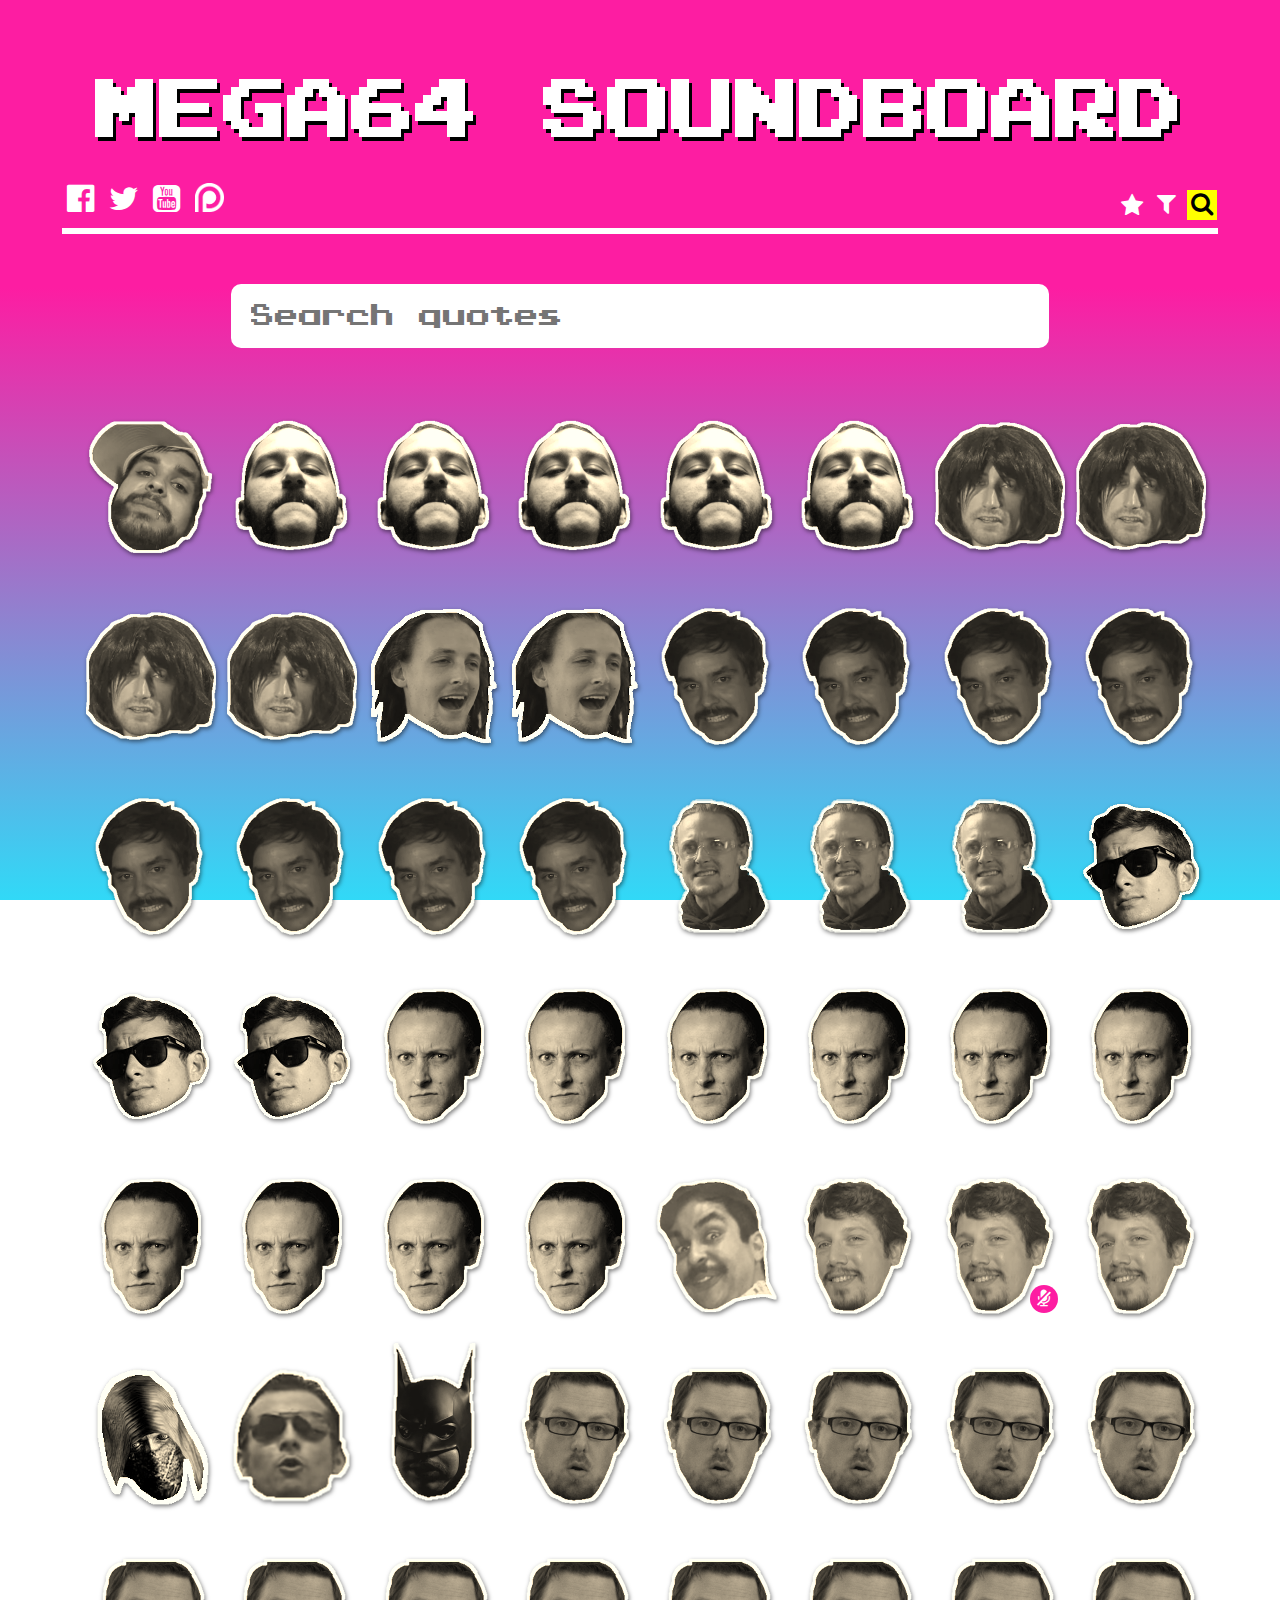
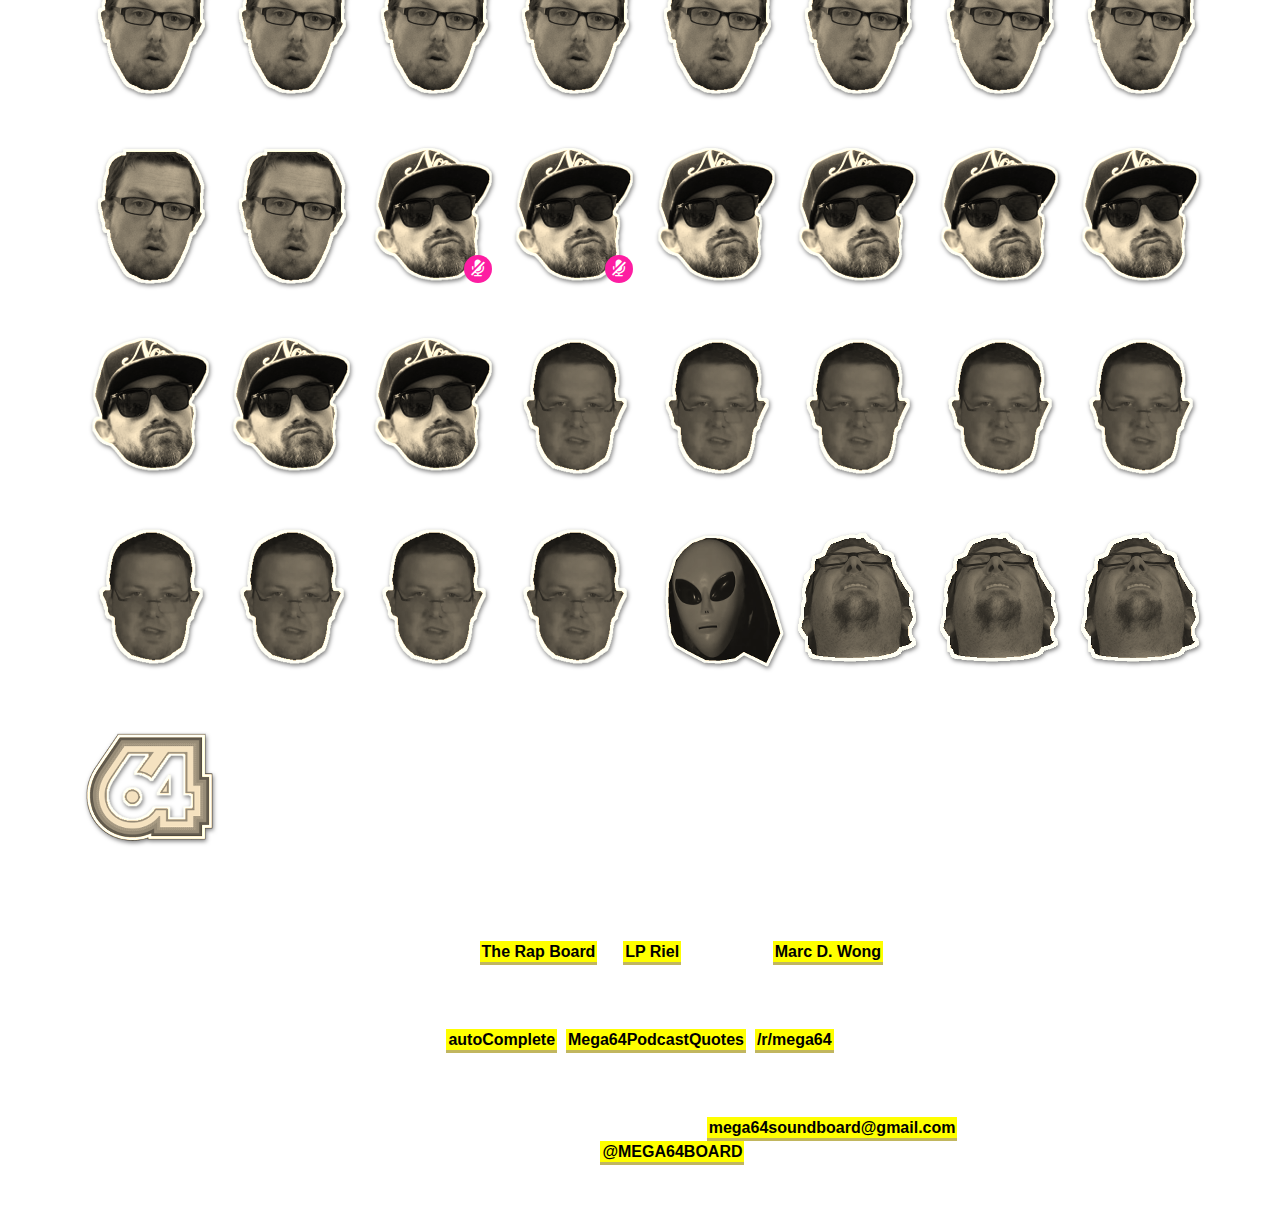
==== index.html @ 9508bbd2 "Banger from way back" ====
<!DOCTYPE html>
<html lang="en">
<head>

  <title>MEGA64 SOUNDBOARD</title>
  <meta charset="UTF-8">
  <meta name="viewport" content="width=device-width, initial-scale=1">
  <meta http-equiv="X-UA-Compatible" content="ie=edge">
  <meta name="description" content="THE ULTIMATE WEBPAGE FOR INTERNET SOLDIERZ. LISTEN TO YOUR FAVORITE MEGA64 QUOTES ON REPEAT UNTIL YOUR BRAIN EXPLODES.">
  <meta name="robots" content="noindex">
  <link rel="stylesheet" type="text/css" href="css/board.css" />
  <link rel="stylesheet" type="text/css" href="css/press-start-k.css" />
  <link rel="stylesheet" type="text/css" href="css/auto-complete.css" />
  <link rel="stylesheet" href="https://maxcdn.bootstrapcdn.com/font-awesome/4.4.0/css/font-awesome.min.css">
  <script src="https://code.jquery.com/jquery-2.2.4.min.js"></script>
  <script src="./data/board-data.js"></script>
</head>
<body>

  <div id="board">

    <div id="title">
      <ul id="social-buttons">
        <a href="https://www.facebook.com/Mega64/" title="Mega64 Facebook" target="_blank"><li class="fa fa-facebook-official"></li></a>
        <a href="https://twitter.com/mega64" title="Mega64 Twitter" target="_blank"><li class="fa fa-twitter"></li></a>
        <a href="https://www.youtube.com/user/RoccoB64" title="Mega64 YouTube Channel" target="_blank"><li class="fa fa-youtube-square"></li></a>
        <a href="https://www.patreon.com/mega64" title="PLEDGE $1000 TO MEGA64 NOW" target="_blank"><li class="patreon-icon"><img src="images/patreon_logo.png" /></li></a>
      </ul>
      <h1><a href="http://mega64.com/" target="_blank">MEGA64</a><span> SOUND<span id="title-board">BOARD</span></span></h1>
      <ul id="search-filter">
        <li id="favorites-star" title="Favorites"><i class="fa fa-star"></i></li>
        <li id="filter-icon" title="Filter by Member"><i class="fa fa-filter"></i></li>
        <li id="search-glass" class="filter-active" title="Search"><i class="fa fa-search"></i></li>
        <div id="filter-highlight">

        </div>
      </ul>
    </div>
    <div id="mobileInstructions">
      <p>
        <pre><code><span class="yellow-highlight">Mobile:</span> Press portrait once to display quote, twice to play sound. Sound may take a bit to load.</code></pre>
      </p>
      <div id="gotIt">
        Got it!
      </div>
      <div class="small-divider">

      </div>
    </div>
    <div id="filters">
      <div id="search">
        <input name="search" type="text" placeholder="Search quotes"/><div id="search-clear">
          <i class="fa fa-times"></i>
        </div>
      </div>
      <ul id="filter-list">
        <li class="quote-filter rocco-filter">Rocco</li>
        <li class="quote-filter shawn-filter">Shawn</li>
        <li class="quote-filter derrick-filter">Derrick</li>
        <li class="quote-filter garrett-filter">Garrett</li>
        <li class="quote-filter eric-filter">Eric</li>
        <li class="quote-filter kevin-filter">Kevin</li>
        <li class="quote-filter bryan-filter">Bryan</li>
      </ul>
      <div id="favorites">
        <h2>Favorites Feature<br/>
          - Now In Development -</h2>
      </div>
    </div>

    <ul id="board-list">


    </ul>

    <div id="footer">
      <p>
        Inspired by <a class="yellow-highlight" href="http://therapboard.com/" target="_blank">The Rap Board</a> by <a  class="yellow-highlight" href="http://work.lpriel.com/" target="_blank">LP Riel</a>. Created by <a  class="yellow-highlight" href="https://twitter.com/marcdwong" target="_blank">Marc D. Wong</a><br />
        ---
      </p>
      <p>
        with a little help from my friends: <br/>
        <a class="yellow-highlight" href="https://github.com/Pixabay/JavaScript-autoComplete" target="_blank">autoComplete</a>, <a class="yellow-highlight" href="https://twitter.com/Mega64_Quotes" target="_blank">Mega64PodcastQuotes</a>, <a class="yellow-highlight" href="https://www.reddit.com/r/mega64/" target="_blank">/r/mega64</a><br />
        ---
      </p>
      <p>
        Don't see your favorite quote?<br/>
        Send comments, suggestions, bugs, and/or insults to: <a class="yellow-highlight"  href="mailto:mega64soundboard@gmail.com">mega64soundboard@gmail.com</a><br/>
        Or tweet <a class="yellow-highlight" href="https://twitter.com/mega64board" target="_blank">@MEGA64BOARD</a>
      </p>
    </div>
  </div>

  <div id="cookies">
    <img id="timtam1" src="./images/cookie.png" alt="TimTam CookieGate WHO ATE DERRICK'S TIMTAMS?"/>
    <p>
      This site uses cookies to improve your experience. No cookie is above the law.
    </p>
    <img id="timtam2" src="./images/cookie.png" alt="TimTam CookieGate WHO ATE DERRICK'S TIMTAMS?"/>
    <div id="close-timtams">
      <i class="fa fa-times"></i>
    </div>
  </div>

  <div id="backToTop">
    <i class="fa fa-chevron-up"></i>
  </div>


  <script src="./js/board.js"></script>
  <script src="./js/auto-complete.min.js"></script>

  <!--Google Analytics Tracking Code-->
  <script>
  (function(i,s,o,g,r,a,m){i['GoogleAnalyticsObject']=r;i[r]=i[r]||function(){
  (i[r].q=i[r].q||[]).push(arguments)},i[r].l=1*new Date();a=s.createElement(o),
  m=s.getElementsByTagName(o)[0];a.async=1;a.src=g;m.parentNode.insertBefore(a,m)
  })(window,document,'script','https://www.google-analytics.com/analytics.js','ga');

  ga('create', 'UA-89034305-1', 'auto');
  ga('send', 'pageview');

  </script>

</body>

<!--
Watch out.

The video game industry... It's a separate reality.

I'm not even sure my game is mine.

Are you sure your game is yours?
-->

</html>
---- css/board.css ----
body {
  font-family:sans-serif;
  background:linear-gradient(to bottom, rgba(253, 29, 162, 1) 0%, rgba(253, 29, 162, 1) 32%, rgba(49, 217, 247, 1) 100%);
  background-repeat:no-repeat;
  background-attachment: fixed;
  background-size: cover;
  color:white;
  width:auto;
  height:auto;
  overflow-x:hidden;
  margin:0px;
}


#social-buttons {
  display:inline-block;
  position: absolute;
  left:0px;
  bottom:0px;
  padding-left:0px;
  list-style-type:none;
  margin-bottom:10px;
}

#social-buttons li {
  display:inline-block;
  font-size:32px;
  color:white;
  margin:0 5px;
}

.patreon-icon{
  position:relative;
  top:2px;
}

#search-filter {
  display:inline-block;
  position: absolute;
  right:0px;
  bottom:0px;
  list-style-type:none;
  margin-bottom:10px;
}

#search-filter li {
  display:inline-block;
  font-size:24px;
  color:white;
  margin:0 5px;
  cursor:pointer;
}

#filter-highlight {
  position:absolute;
  background:yellow;
  width:30px;
  height:30px;
  right:1px !important;
  left:auto;
  bottom:-2px;
  z-index:-64;
  transition:0.5s;
}

#search-filter .filter-active {
  color:black;
}
.fa-star {
  position:relative;
  top:2px;
}

#title {
  text-align:center;
  width:95%;
  margin:0 auto 50px;
  display:block;
  position:relative;
  border-bottom:6px solid white;
}
#title h1 {
  font-family:PressStartKRegular, sans-serif;
  -webkit-filter: drop-shadow(3px 4px 0px rgba(0,0,0,1));
}

#title h1 a {
  text-decoration: none;
  color:white;
}

#title h1 img {
  width:200px;
  vertical-align: middle;
  margin-right:20px;
}

#title h1 a:hover,
#title h1 a:hover + span {
  animation: blink 0.1s linear infinite;
}

#title h1 span {
  cursor:default;
}

h1 {
  display:inline-block;
  font-size:64px;
  margin:80px 0 84px;
}
h2{
  margin:0 auto;
}
#search {
  width:80%;
  text-align: center;
  margin:0 auto;
  display:;
  position: relative;
}
#search:focus,
#search input:focus {
  outline:none;
}

#search input {
  width:80%;
  height:64px;
  font-size:24px;
  padding:0 20px;
  border-radius:10px;
  border:none;
  position: relative;
  font-family:PressStartKRegular, sans-serif;
}

#search-clear {
  display:none;
  position: absolute;
  right: 10%;
  font-size: 28px;
  opacity: 0.5;
  top: 26%;
  color: #333;
  /*display: inline-block;*/
  cursor:pointer;
}

#board {
  margin:0 auto;
  width:95%;
  text-align:center;
  display: block;
  position: relative;
}

#mobileInstructions {
  width:100%;
  text-align:center;
  display:none;
}
#mobileInstructions p {
  font-size:18px;
}
#mobileInstructions pre{
  white-space:pre-wrap;
  font-size:16px;
}
.yellow-highlight {
  background:yellow;
  color:black;
  padding:2px;
}
#gotIt {
  width:80px;
  height:23px;
  font-size:18px;
  font-weight:bold;
  border-radius:10px;
  background:yellow;
  color:black;
  padding:5px;
  margin:10px auto;
  cursor:pointer;
  box-shadow:2px 2px 1px rgba(51, 51, 51, 0.5);
}
.small-divider {
  width:95%;
  background:white;
  height:6px;
  margin:20px auto;

}

#filters {
  width:100%;
  height:64px;
}
#filter-list {
  list-style-type:none;
  width:100%;
  padding-left:0px;
  display:none;
}
.quote-filter {
  display:inline-block;
  height:15px;
  color:#333;
  width:13%;
  padding: 10px 0;
  background-color:yellow;
  font-size:14px;
  text-transform: uppercase;
  margin:0 -1px;
  font-weight:bold;
  cursor:pointer;
  border-top: 1px solid yellow;
  border-bottom: 1px solid yellow;
  transition:0.5s;
  /*box-shadow:1px 2px 2px rgba(0,0,0,0.5);*/
}
/*.quote-filter:hover {
  background-color:red;
}*/
.filter-inactive {
  background:none;
  color:white;
}
/*.filter-inactive:hover {
  background:green;
}*/
#favorites {
  display:none;
  text-align:center;
}


#board-list {
  text-align: left;
  display:none;
  margin-top:40px;
}

#board-list li {
  display:inline-block;
  width:137px;
  height:150px;
  margin:20px 0;
  vertical-align: middle;
  position: relative;
  background-repeat: no-repeat;
  transition:0.5s;
}
.portrait-image {
  -webkit-filter: grayscale(100%) sepia(64%) drop-shadow(1px 2px 2px rgba(0,0,0,0.5));
  width:137px;
  height:150px;
  margin:10px;
  vertical-align: middle;
  position: relative;
  background-repeat: no-repeat;
}
.portrait-image:hover {
    -webkit-filter: drop-shadow(2px 3px 3px rgba(0,0,0,0.5));
    cursor:pointer;
}
.portrait-image:hover + .tool-tip,
.tool-tip:hover,
.portrait-image:hover + .tool-tip + .speech-bubble,
.speech-bubble:hover {
  display:block !important;
  opacity: 1 !important;
}


.portrait-image:active {
  -webkit-filter: grayscale(0%) drop-shadow(1px 1px 2px rgba(0,0,0,0.5));
filter: grayscale(0%) drop-shadow(1px 1px 2px rgba(0,0,0,0.5));
transform: scale(0.98, 0.98);
}

.tool-tip {
  padding:10px;
  background:yellow;
  color:black;
  text-transform:uppercase;
  position: absolute;
  font-weight:bold;
  top:0;
  display:none;
}
.triangle {
    border-color: yellow transparent transparent transparent;
    border-style: solid;
    border-width: 10px;
    height: 0;
    width: 0;
    position: absolute;
    bottom: -16px;
    left: 50%;
    margin-left: -10px;
}
.portrait-marq {
  display:none;
  margin-top:-20px;
  font-style:italic;
}

.speech-bubble {
  display:none;
  opacity:0;
  z-index:20;
  background:none;
  color:#333;
  font-weight:normal;
  font-family: monospace;
  padding:10px;
  position:absolute;
  top:135px;
  left:24px;
  min-width:200px;
  border-radius: 0 30px 30px 30px;
  /*box-shadow:1px 2px 2px #333;*/
  /*border:1px solid #333;*/
  transition: 0.5s;
}
.speech-bubble:hover {
  opacity: 1;
  display: block;
}

.quote-text {
  font-weight:bold;
  font-size:14px;
  background: white;
  /*border:1px solid #333;*/
}

.quote-divider {
  width: 10px;
  position: relative;
  background: black;
  display: block;
  height: 0px;
  margin-top:-1px;
  /*margin: 7px 0;*/

}

.quote-source {
  font-style:italic;
  font-size:12px;
  background: white;
  padding:0 2px;
  /*border:1px solid #333;*/

}
.speech-triangle {
    border-color: white transparent transparent transparent;
    border-style: solid;
    border-width: 10px;
    height: 0;
    width: 0;
    position: absolute;
    bottom: -46px;
    left: 0%;
    margin-left: -10px;
}

.hide-portrait {
  display:none;
}

.noAudio {
  position: absolute;
  width:20px;
  height:20px;
  text-align: center;
  bottom: 5px;
  right: 0;
  color: white;
  font-size: 18px;
  border-radius: 100px;
  padding: 4px;
  background:#fd1da2;
  /*opacity:0.5;*/
  /*background: #4b4bf5;*/
  /*background:purple;*/
  /*animation: puls 3s ease infinite;*/
}

.audioSlash {
  display:none;
  position: absolute;
  right: 12px;
  top: 0px;
  height: 28px;
  width: 2px;
  transform: rotate(45deg);
  background: #ff3030;
}
#cookies {
  background: rgba(51, 51, 51, 0.84);
  position: fixed;
  bottom: 0;
  width: 100%;
  height: 160px;
  padding: 20px;
  font-size:24px;
  box-sizing: border-box;;
  text-align:center;
  display:none;
  z-index:20;
}

#cookies p,
#cookies img {
  display: inline-block;
}

#cookies img {
  width: 200px;
  vertical-align: middle;
}

#close-timtams {
  position: absolute;
  top: 10px;
  right: 10px;
  color: white;
  font-size:26px;
  cursor: pointer;
}

#footer {
  text-align: center;
  margin: 20px auto;
  padding:20px 0;
  display: block;
  width:95%;
  border-top:6px solid white;
}

#footer p {
  text-align: center;
  font-size:16px;
  line-height:1.5;
}

#footer p a {
  color:;
  font-weight:bold;
  text-decoration:none;
  border-bottom:3px solid #c1b65f;
  line-height:1.5;
}

#footer p a:hover {
  border-bottom-color: #63590c;
}

#backToTop {
  width:25px;
  height:25px;
  background:yellow;
  text-align:center;
  padding:10px;
  border-radius:10px;
  color:black;
  position:fixed;
  bottom:20px;
  right:20px;
  border-right:2px solid #333;
  border-bottom:2px solid #333;
  cursor:pointer;
  display:none;
}

.ron-paul {
  width:150px;
  height:128px;
  margin-top:0px;
  margin-left:0px;
  transition:5s;
}
.super-ron {
  width:1500px;
  height:1500px;
  margin-top:-840px;
  margin-left:-640px;
  -webkit-filter:grayscale(1);
  transition:35s;
}
.trippy {
  animation:puls 0.5s linear infinite;
  transition:15s;
  transform:rotate(720deg);
}

/*Auto Complete Styling*/
.autocomplete-suggestions {
  font-family: PressStartKRegular, sans-serif;
}

/*Portrait Classes*/
.treCool {
  background-image:url('../images/tre-cool.png');
}
.Rocco_1 {
  background-image:url('../images/rocco3.png')
}
.newBatman {
  background-image:url('../images/new-batman.png');
  height:160px;
  transform:translateY(-25px);
}
.newBatman:active {
  transform:translateY(-25px) scale(0.98,0.98);
}
.newBatman + .tool-tip + marquee {
  transform:translateY(-8px);
}

.dogBountyHunter {
  background-image:url('../images/dog-the-bounty-hunter2.png');
}

.dogBountyHunter + .tool-tip {
  top:-17px;
  width:150px;
}

.Eric_1 {
  background-image:url('../images/eric.png');
}

.Garrett_1 {
  background-image:url('../images/garrett2.png');
}

.Derrick_1 {
  background-image:url('../images/derrick.png');
}
.Derrick_2 {
  background-image:url('../images/derrick2_2.png');
}

.sixtyFour {
  background-image:url('../images/64.png');
}

.Shawn_1 {
  background-image:url('../images/shawn.png');
}
.Kevin_1 {
  background-image:url('../images/kevin.png');
}
.Bryan_1 {
  background-image:url('../images/bryan2.png');
}
.neo {
  background-image:url('../images/neo.png');
}
.jared {
  background-image:url('../images/jared.png');
}
.writing-room {
  background-image:url('../images/writing-room.png');
}

.writing-room + .tool-tip {
  width:135px;
  top:-20px;
}
.christopherDemon {
  background-image:url('../images/christopher-demon2.png');
}
.bobbyBrown {
  background-image:url('../images/bobby-brown.png');
}
.bobbyBrown + .tool-tip {
  width:125px;
}
.culdesac {
  background-image:url('../images/culdesac.png');
}
.timCuck {
  background-image:url('../images/tim-cuck.png');
}
.merchant {
  background-image:url('../images/merchant.png');
}

/*Animations*/

.blink {
  animation: blink 0.1s linear infinite;
}

@keyframes blink {
  0% {opacity:1}
  50% {opacity:0}
  100% {opacity:1}
}

@keyframes puls {
  0% {background:#fd1da2}
  50% {background:#31d9f7}
  100% {background:#fd1da2}
}


/*Responsive*/
@media only screen and (max-width:1305px){
  #cookies img {
    width:150px !important;
  }
}
@media only screen and (max-width:1205px){
  #timtam1 {
    display:none !important;
  }
}
@media only screen and (max-width:1048px){
  #cookies p {
    margin-bottom:5px !important;
  }
}
@media only screen and (max-width:892px){
  #cookies p {
    font-size:20px !important;
  }
}
@media only screen and (max-width:768px){
  #title h1 {
    font-size:45px !important;
  }
  .speech-bubble {
    width: 120px !important;
    min-width: 0 !important;
  }
  #board-list {
    padding-left:15px !important;
  }
  #cookies img {
    width:125px !important;
  }
  #cookies p {
    font-size:18px !important;
    margin-bottom:5px !important;
  }
  #mobileInstructions {
    display:block;
  }
  #title {
    margin-bottom: 20px !important;
  }
  #filters {
    height:auto !important;
  }
  .quote-filter {
    min-width:100px;
    width:auto;
    margin-bottom:10px;
  }
  input {
    font-size:16px !important;
  }
  h1 {
    width:100% !important;
    line-height:1.2;
    margin-top:30px !important;
  }
@media only screen and (max-width:500px){
  #title-board {
    display:block;
  }
  #footer p {
    line-height:2 !important;
  }
}

}
---- css/press-start-k.css ----
@font-face {
    font-family: 'PressStartKRegular';
    src: url('../font/press-start-k.eot');
    src: url('../font/press-start-k.eot') format('embedded-opentype'),
         url('../font/press-start-k.woff') format('woff'),
         url('../font/press-start-k.ttf') format('truetype'),
         url('../font/press-start-k.svg#PressStartKRegular') format('svg');
}
---- css/auto-complete.css ----
.autocomplete-suggestions {
    text-align: left; cursor: default; border: 0px solid #ccc; border-top: 0; background: #fff; /*box-shadow: -1px 1px 3px rgba(0,0,0,.1)*/;margin-top:-20px;padding-top:20px;font-size:28px;

    /* core styles should not be changed */
    position: absolute; display: none; z-index: 9999; max-height: 254px; overflow: hidden; overflow-y: hidden; box-sizing: border-box;
}
.autocomplete-suggestion { position: relative; padding: 0 .6em; line-height: 43px; white-space: nowrap; overflow: hidden; text-overflow: ellipsis; font-size: 1.02em; color: #333; }
.autocomplete-suggestion b { font-weight: normal; color: #1f8dd6; }
.autocomplete-suggestion.selected { background: #f0f0f0; }
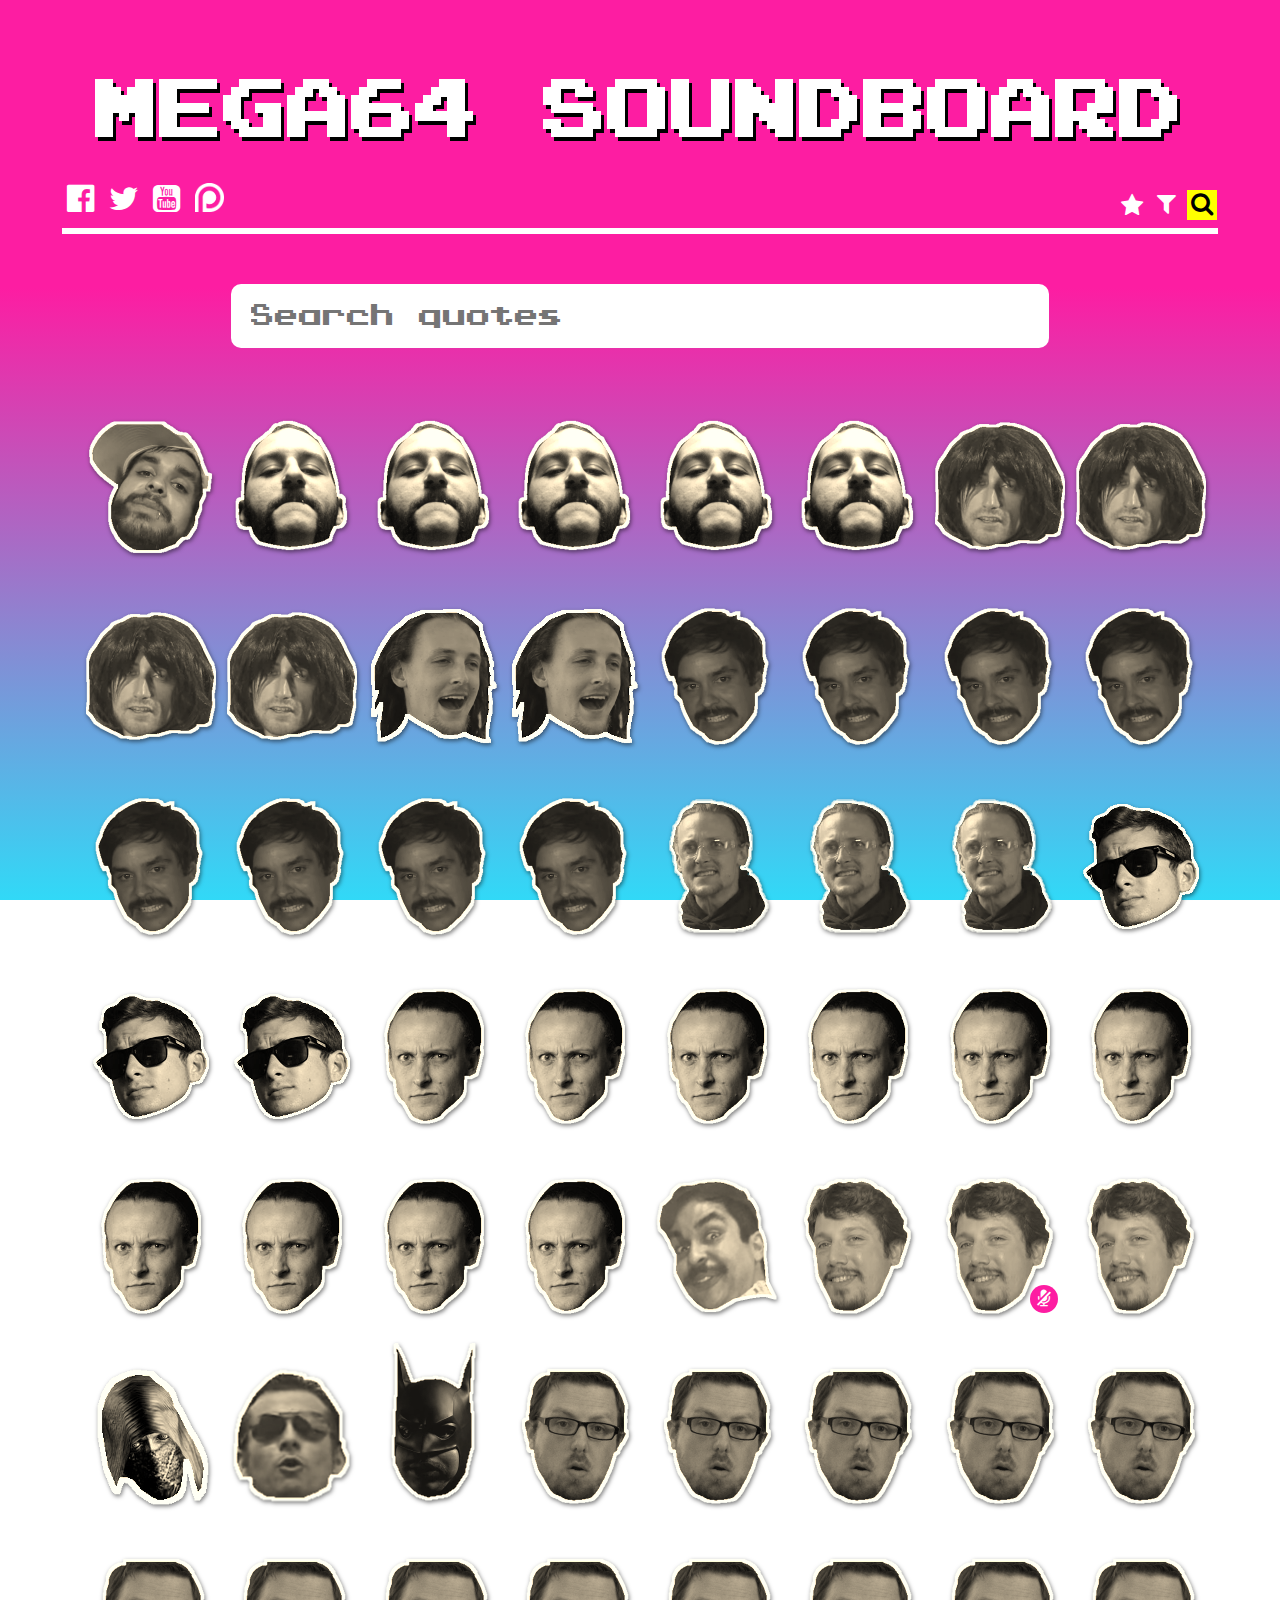
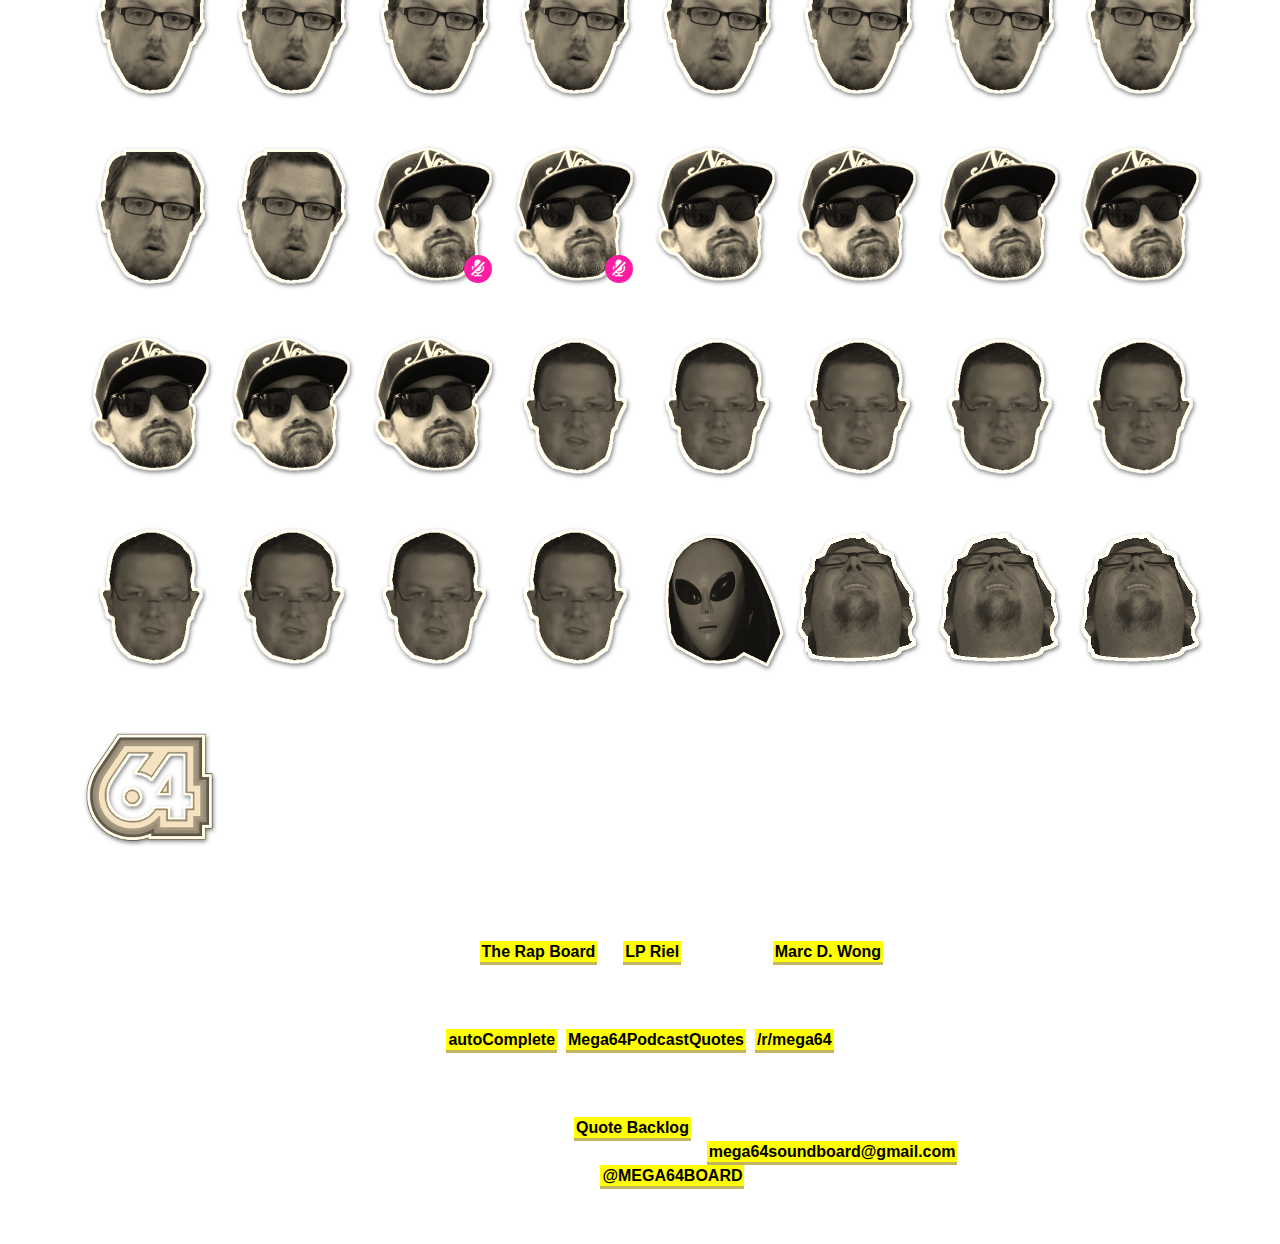
==== commit a28ecd61: "Updated README.md with Quote Backlog" ====
--- a/index.html
+++ b/index.html
@@ -7,7 +7,10 @@
   <meta name="viewport" content="width=device-width, initial-scale=1">
   <meta http-equiv="X-UA-Compatible" content="ie=edge">
   <meta name="description" content="THE ULTIMATE WEBPAGE FOR INTERNET SOLDIERZ. LISTEN TO YOUR FAVORITE MEGA64 QUOTES ON REPEAT UNTIL YOUR BRAIN EXPLODES.">
-  <meta name="robots" content="noindex">
+  <meta name="robots" content="index,follow">
+  <link rel="canonical" href="http://mega64soundboard.com/" />
+  <link rel="image_src" href="images/twitter-pic.png"/>
+  <link rel="icon" type="image/x-icon" href="images/twitter-pic.png">
   <link rel="stylesheet" type="text/css" href="css/board.css" />
   <link rel="stylesheet" type="text/css" href="css/press-start-k.css" />
   <link rel="stylesheet" type="text/css" href="css/auto-complete.css" />
@@ -85,6 +88,7 @@
       </p>
       <p>
         Don't see your favorite quote?<br/>
+        Check the <a href="https://github.com/gtallest/mega64-soundboard/blob/master/README.md" target="_blank" class="yellow-highlight">Quote Backlog</a>, or submit it!<br/>
         Send comments, suggestions, bugs, and/or insults to: <a class="yellow-highlight"  href="mailto:mega64soundboard@gmail.com">mega64soundboard@gmail.com</a><br/>
         Or tweet <a class="yellow-highlight" href="https://twitter.com/mega64board" target="_blank">@MEGA64BOARD</a>
       </p>
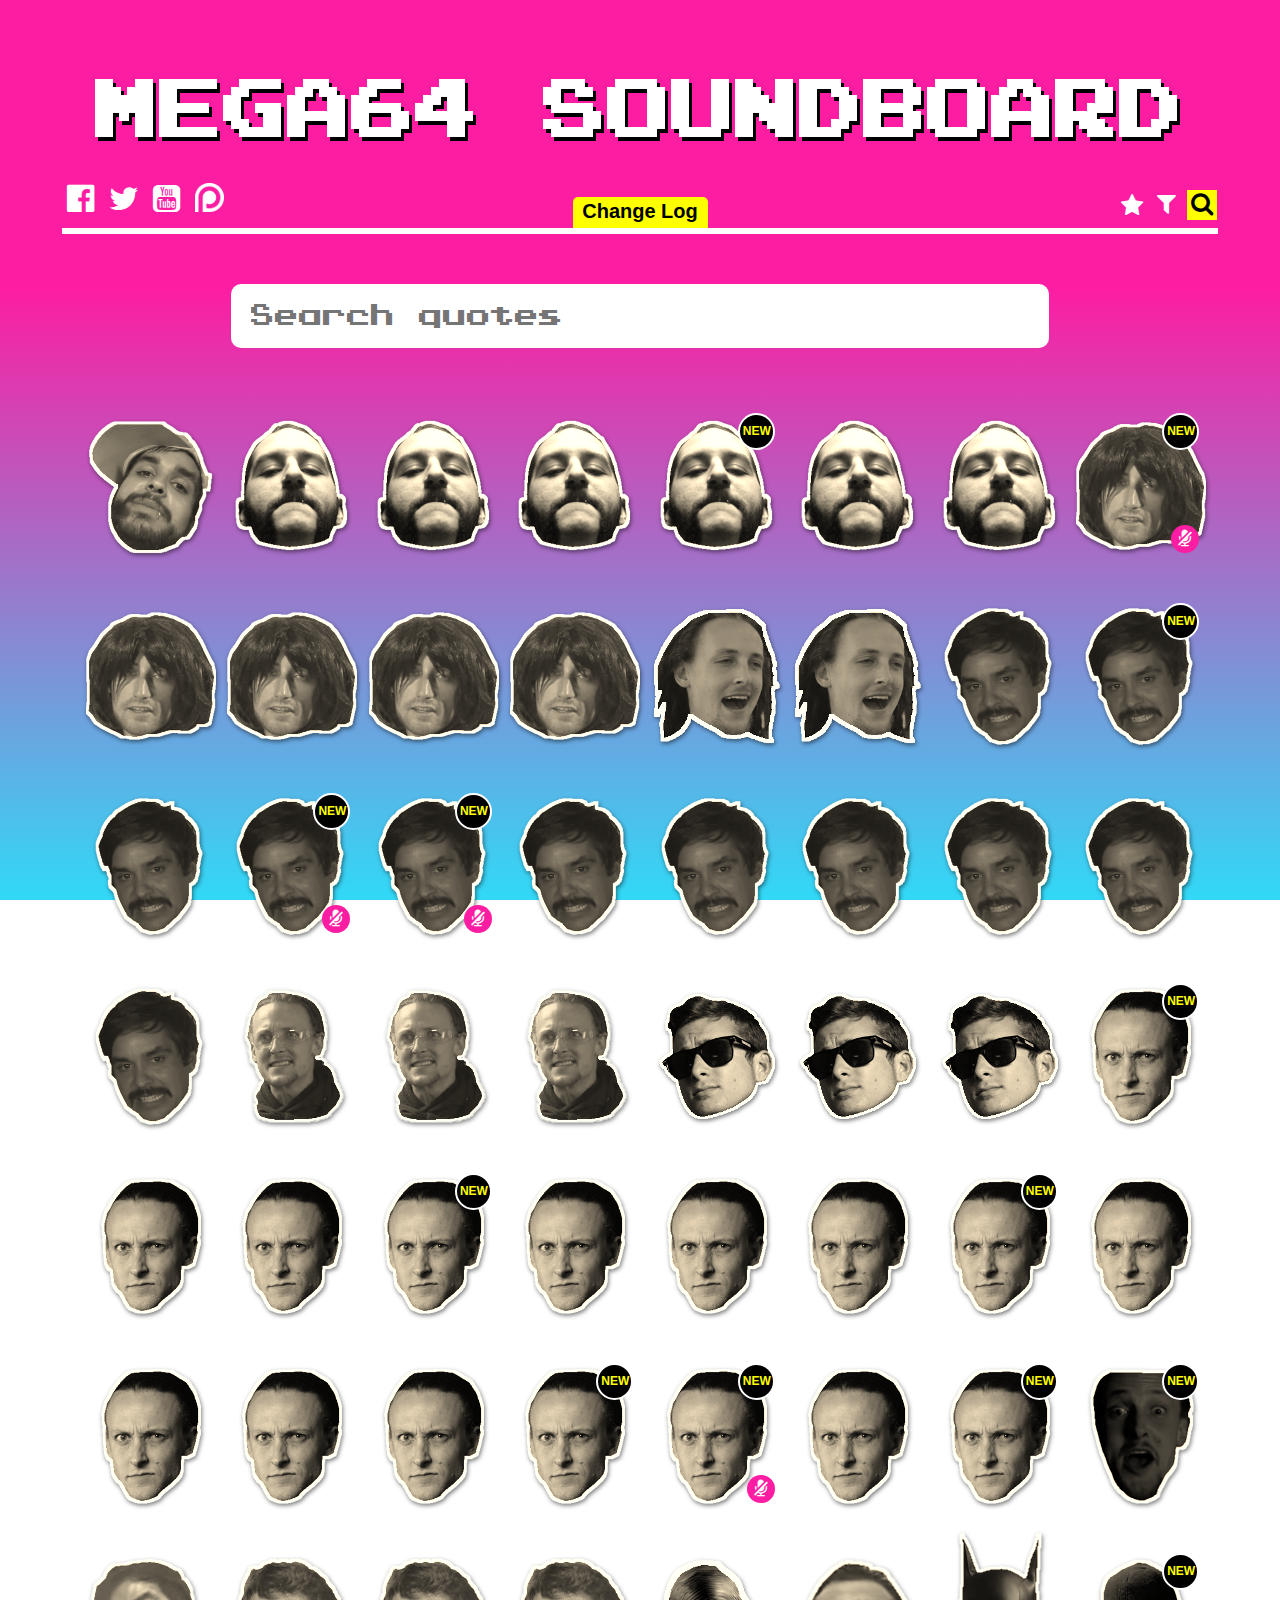
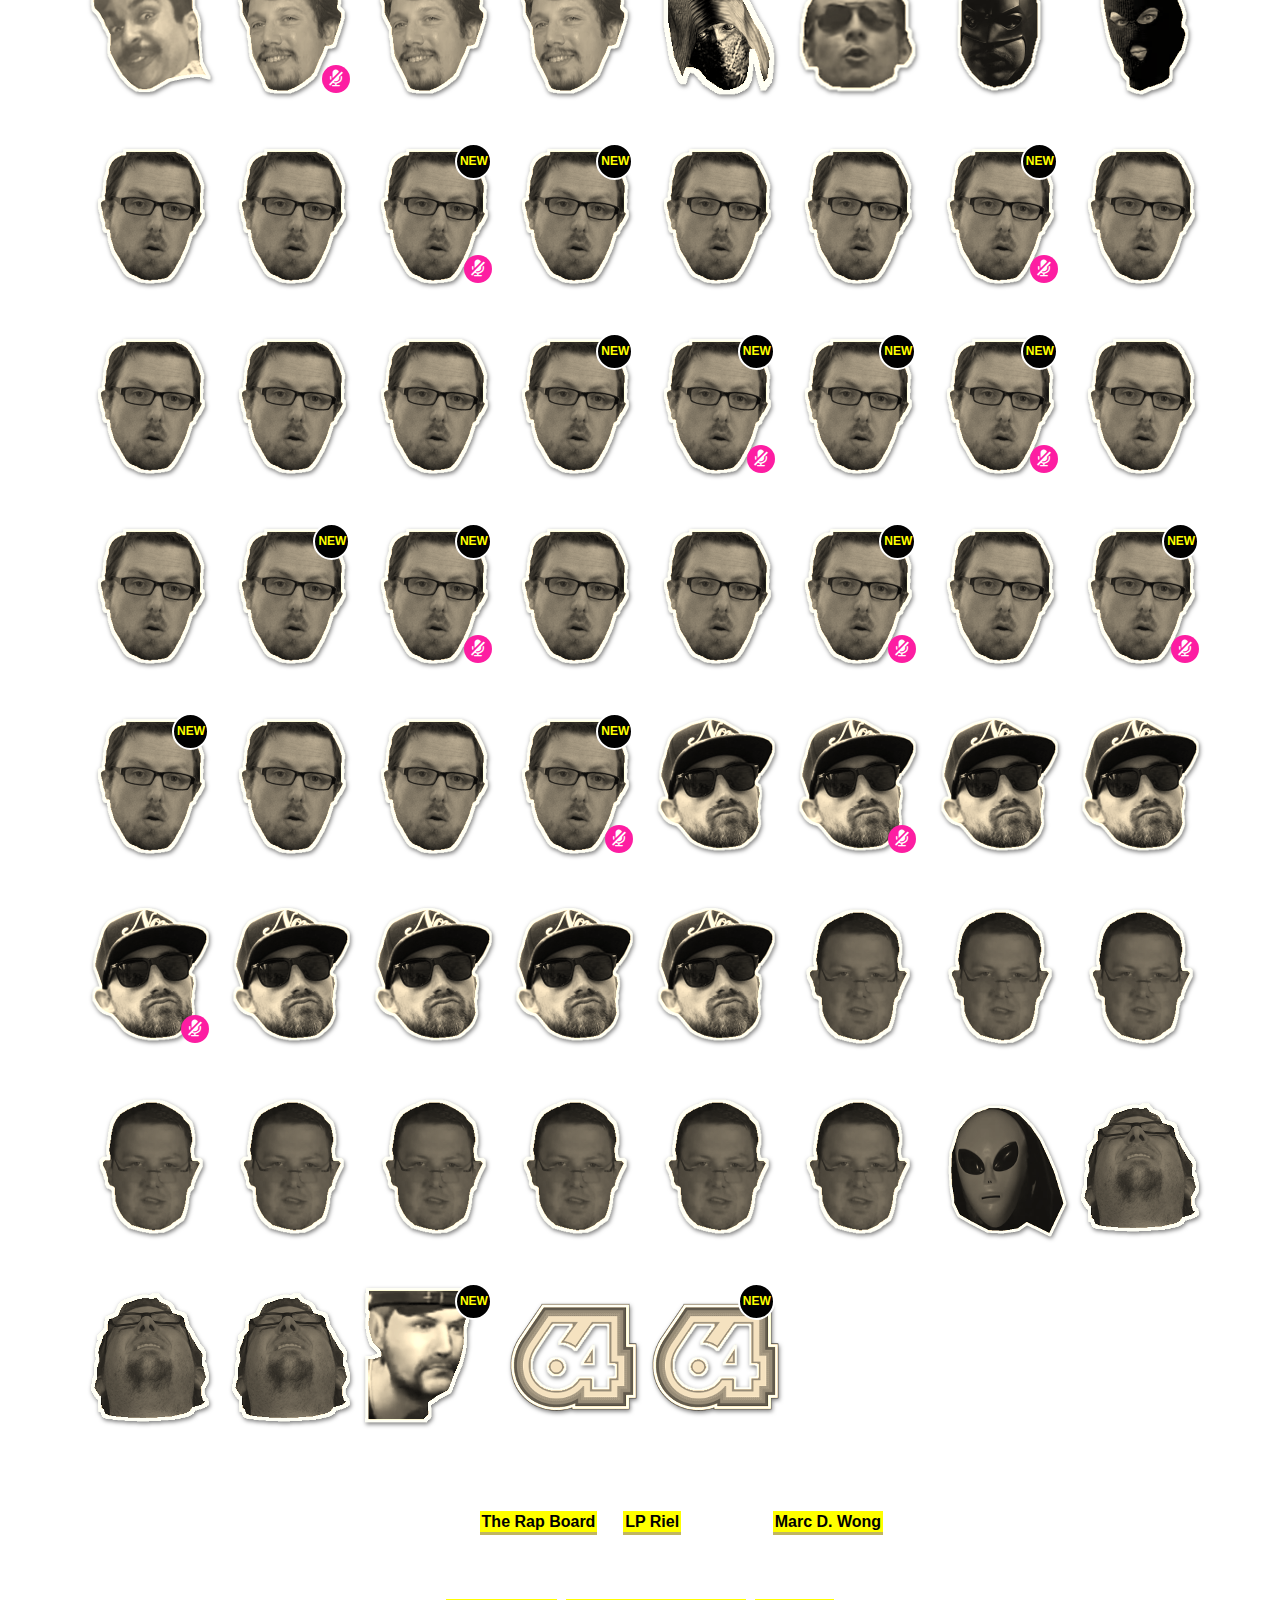
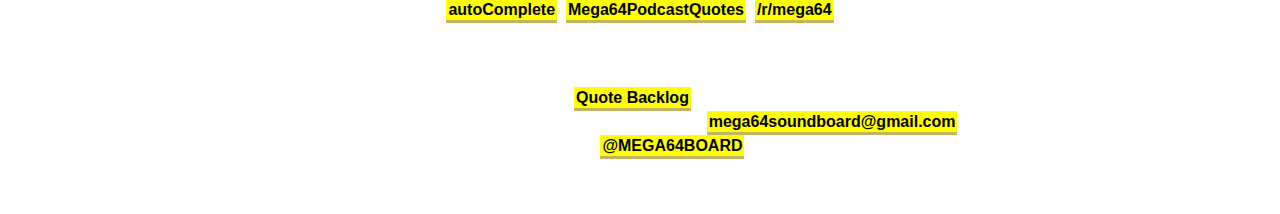
==== commit 160098ea: "New features: Updates Box, New Badge, Secret Code" ====
--- a/index.html
+++ b/index.html
@@ -30,6 +30,29 @@
         <a href="https://www.patreon.com/mega64" title="PLEDGE $1000 TO MEGA64 NOW" target="_blank"><li class="patreon-icon"><img src="images/patreon_logo.png" /></li></a>
       </ul>
       <h1><a href="http://mega64.com/" target="_blank">MEGA64</a><span> SOUND<span id="title-board">BOARD</span></span></h1>
+
+      <div id="changeLogButton">
+        <span>Change Log</span>
+      </div>
+      <div id="changeLog">
+        <h3>Updates</h3>
+        <span class="date">February 12, 2017</span>
+        <ul>
+          <li>Added updates box (you're reading it!)</li>
+          <li>New quotes now have a badge to show that they are new</li>
+          <li>Secret code</li>
+        </ul>
+        <span class="date">February 4, 2017</span>
+        <ul>
+          <li>Added new sounds</li>
+        </ul>
+        <span class="date">January 31, 2017</span>
+        <ul>
+          <li>Mega64 Soundboard Announced</li>
+          <li>Happy Birthday Garrett!</li>
+        </ul>
+      </div>
+
       <ul id="search-filter">
         <li id="favorites-star" title="Favorites"><i class="fa fa-star"></i></li>
         <li id="filter-icon" title="Filter by Member"><i class="fa fa-filter"></i></li>
@@ -77,6 +100,9 @@
     </ul>
 
     <div id="footer">
+      <audio preload="none" id="gunther">
+        <source src="audio/gunther.mp3" type="audio/mp3" />
+      </audio>
       <p>
         Inspired by <a class="yellow-highlight" href="http://therapboard.com/" target="_blank">The Rap Board</a> by <a  class="yellow-highlight" href="http://work.lpriel.com/" target="_blank">LP Riel</a>. Created by <a  class="yellow-highlight" href="https://twitter.com/marcdwong" target="_blank">Marc D. Wong</a><br />
         ---
@@ -88,7 +114,7 @@
       </p>
       <p>
         Don't see your favorite quote?<br/>
-        Check the <a href="https://github.com/gtallest/mega64-soundboard/blob/master/README.md" target="_blank" class="yellow-highlight">Quote Backlog</a>, or submit it!<br/>
+        Check the <a href="https://github.com/gtallest/mega64-soundboard/blob/master/README.md#quote-backlog" target="_blank" class="yellow-highlight">Quote Backlog</a>, or submit it!<br/>
         Send comments, suggestions, bugs, and/or insults to: <a class="yellow-highlight"  href="mailto:mega64soundboard@gmail.com">mega64soundboard@gmail.com</a><br/>
         Or tweet <a class="yellow-highlight" href="https://twitter.com/mega64board" target="_blank">@MEGA64BOARD</a>
       </p>
--- a/css/board.css
+++ b/css/board.css
@@ -112,6 +112,94 @@
 h2{
   margin:0 auto;
 }
+h3 {
+  font-family: PressStartKRegular, sans-serif;
+  margin:0 0 5px;
+  text-decoration: underline;
+  text-shadow: 2px 2px rgba(0,0,0,0.5);
+}
+
+#changeLogButton {
+  font-size:20px;
+  font-weight:bold;
+  color:black;
+  background:yellow;
+  width:125px;
+  height:25px;
+  padding:3px 5px;
+  cursor:pointer;
+  margin-left:auto;
+  margin-right:auto;
+  left:0;
+  right:0;
+  bottom:0;
+  position:absolute;
+  border-radius:5px 5px 0 0;
+}
+
+#changeLog {
+  display: none;
+  position:absolute;
+  margin-left:auto;
+  margin-right:auto;
+  left:0;
+  right:0;
+  width:35%;
+  height:100px;
+  overflow: auto;
+  color:black;
+  background:yellow;
+  text-align: left;
+  margin: 0px auto 20px;
+  padding:20px;
+  border-top:5px solid yellow;
+  border-bottom:5px solid yellow;
+  border-left:2px solid yellow;
+  border-right:2px solid yellow;
+  border-radius:0 0 10px 10px;
+  box-shadow: 2px 2px 1px rgba(0, 0, 0, 0.5);
+  z-index:10;
+}
+
+#changeLog .date {
+  font-style: italic;
+  font-size:12px;
+  margin-left:10px;
+}
+
+#changeLog ul {
+  margin-top:5px;
+}
+
+#changeLog ul li {
+  font-size:12px;
+  font-weight: bold;
+}
+
+/* Let's get this party started */
+#changeLog::-webkit-scrollbar {
+  width: 6px;
+  padding:5px;
+}
+
+/* Track */
+#changeLog::-webkit-scrollbar-track {
+    /*-webkit-box-shadow: inset 0 0 6px rgba(0,0,0,0.3);*/
+    -webkit-border-radius: 10px;
+    border-radius: 10px;
+}
+
+/* Handle */
+#changeLog::-webkit-scrollbar-thumb {
+    -webkit-border-radius: 10px;
+    border-radius: 10px;
+    background: rgba(0,0,0,0.64);
+    /*-webkit-box-shadow: inset 0 0 6px rgba(0,0,0,0.5);*/
+}
+#changeLog::-webkit-scrollbar-thumb:window-inactive {
+	background: rgba(0,0,0,0.4);
+}
+
 #search {
   width:80%;
   text-align: center;
@@ -289,6 +377,7 @@
   font-weight:bold;
   top:0;
   display:none;
+  z-index:10;
 }
 .triangle {
     border-color: yellow transparent transparent transparent;
@@ -389,6 +478,34 @@
   /*background:purple;*/
   /*animation: puls 3s ease infinite;*/
 }
+.newBadge {
+  position: absolute;
+  width:25px;
+  height:25px;
+  text-align: center;
+  top: 5px;
+  right: 0;
+  color: yellow;
+  font-size: 12px;
+  font-weight:bold;
+  text-transform:uppercase;
+  border:2px solid white;
+  border-radius: 100px;
+  padding: 4px;
+  /*background:#fd1da2;*/
+  /*opacity:0.5;*/
+  /*background: rgba(49, 217, 247, 1) 100%;*/
+  background: black;
+  /*background:purple;*/
+  animation: new 2.5s ease infinite;
+  cursor:default;
+}
+
+.newBadge span {
+  top:5px;
+  left:-1px;
+  position: relative;
+}
 
 .audioSlash {
   display:none;
@@ -497,6 +614,20 @@
   transition:15s;
   transform:rotate(720deg);
 }
+.exploding {
+  animation: gunther 0.05s linear infinite alternate;
+  background: url('../images/nuke.gif');
+  background-size: 100vw 100vh;
+  background-repeat: no-repeat;
+  background-attachment: fixed;
+}
+.explosion {
+  background: url('../images/explosion.gif');
+  background-size:150px 150px;
+  height: 150px;
+  width: 150px;
+  position:absolute;
+}
 
 /*Auto Complete Styling*/
 .autocomplete-suggestions {
@@ -538,6 +669,9 @@
 .Garrett_1 {
   background-image:url('../images/garrett2.png');
 }
+.Garrett_EA {
+  background-image:url('../images/garrett_ea.png');
+}
 
 .Derrick_1 {
   background-image:url('../images/derrick.png');
@@ -546,7 +680,7 @@
   background-image:url('../images/derrick2_2.png');
 }
 
-.sixtyFour {
+.z_sixtyFour {
   background-image:url('../images/64.png');
 }
 
@@ -590,6 +724,19 @@
 }
 .merchant {
   background-image:url('../images/merchant.png');
+}
+.robber {
+  background-image: url('../images/robber.png');
+}
+.robber + .tool-tip {
+  width:135px;
+}
+.z_returnFire {
+  background-image: url('../images/return-fire.png');
+}
+.z_returnFire + .tool-tip {
+  width:135px;
+  top:0px;
 }
 
 /*Animations*/
@@ -610,6 +757,19 @@
   100% {background:#fd1da2}
 }
 
+@keyframes gunther {
+  0% {transform:translate(10px, 10px)}
+  25% {transform:translate(-40px, -60px)}
+  50% {transform:translate(-20px,50px)}
+  100% {transform:translate(30px, -20px)}
+}
+
+@keyframes new {
+  0% {transform:translateY(0px) }
+  50% {transform:translateY(7px) }
+  100% {transform:translateY(0px) }
+}
+
 
 /*Responsive*/
 @media only screen and (max-width:1305px){
@@ -673,6 +833,9 @@
     margin-top:30px !important;
   }
 @media only screen and (max-width:500px){
+  #changeLogButton {
+    display:none;
+  }
   #title-board {
     display:block;
   }
